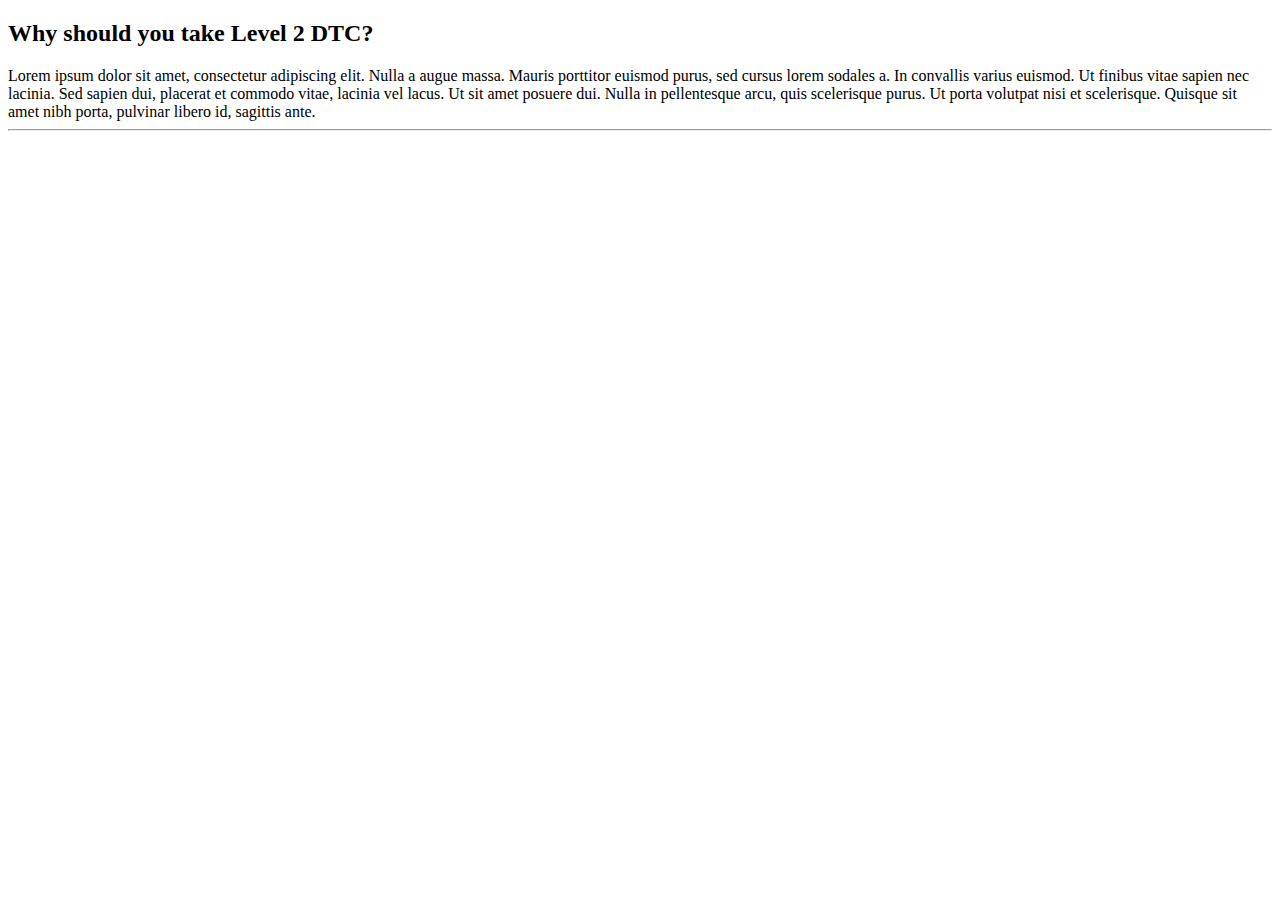
==== level1python/index.html @ a08145a3 "Add files via upload" ====
<!doctype html>
<html lang="en">
	<head>
		<meta charset="utf-8">
		<title></title>

		<meta name="description" content="">
		<link href="css/styles.css" rel="stylesheet">
		<link href="https://fonts.googleapis.com/css?family=Open+Sans|Titillium+Web&display=swap" rel="stylesheet">

	</head>
	<body>

		<article>
			<div>
				<h2>Why should you take Level 2 DTC?</h2>
				<body>Lorem ipsum dolor sit amet, consectetur adipiscing elit. Nulla a augue massa. Mauris porttitor euismod purus, sed cursus lorem sodales a. In convallis varius euismod. Ut finibus vitae sapien nec lacinia. Sed sapien dui, placerat et commodo vitae, lacinia vel lacus. Ut sit amet posuere dui. Nulla in pellentesque arcu, quis scelerisque purus. Ut porta volutpat nisi et scelerisque. Quisque sit amet nibh porta, pulvinar libero id, sagittis ante.</body>
			</div>
			<hr>
			<div>
			</div>

		</article>


		<script src="js/rename-me.js"></script>
	</body>
</html>
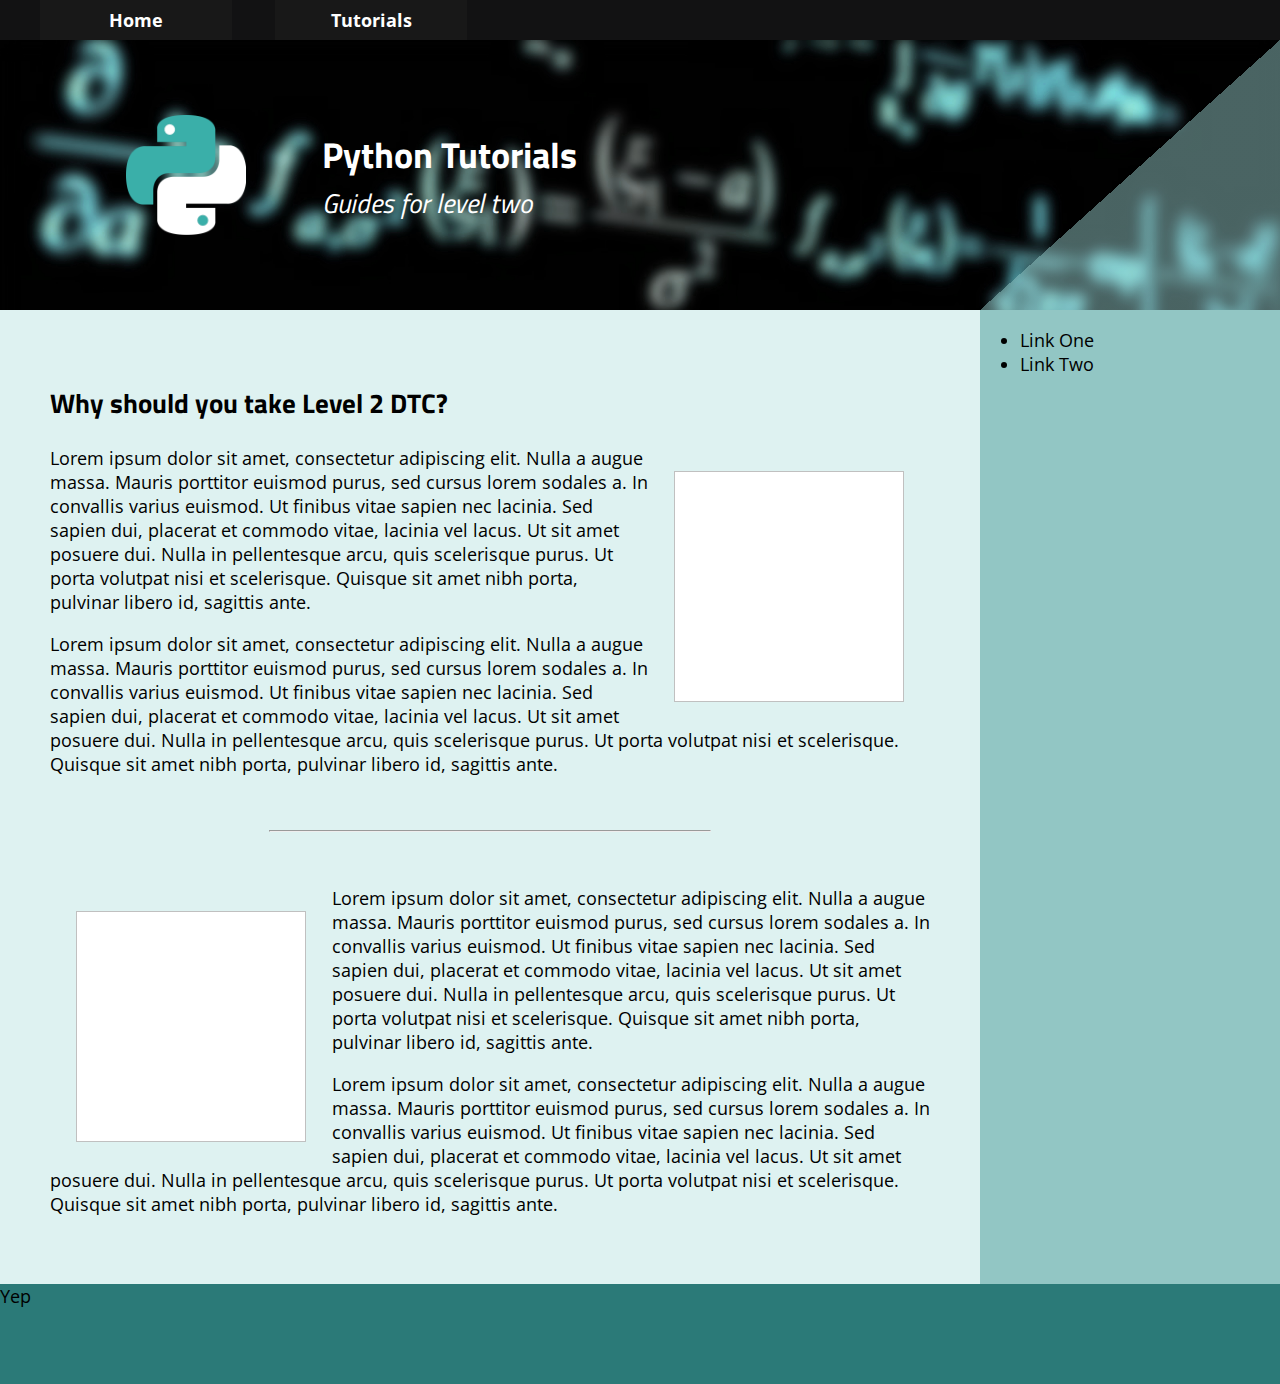
==== commit 6fb62832: "Reformatted Folders" ====
--- a/level1python/index.html
+++ b/level1python/index.html
@@ -3,26 +3,51 @@
 	<head>
 		<meta charset="utf-8">
 		<title></title>
-
 		<meta name="description" content="">
 		<link href="css/styles.css" rel="stylesheet">
 		<link href="https://fonts.googleapis.com/css?family=Open+Sans|Titillium+Web&display=swap" rel="stylesheet">
 
 	</head>
 	<body>
+		<header>
+			<ul id='header_links'>
+				<li><a href='index.html'>Home</a></li>
+				<li><a href='tutorials.html'>Tutorials</a></li>
+			</ul>
+		</header>
+		<section>
+			<img src='img/python-logo.png' draggable='false' id='logo'>
+			<div id='title'>
+				<h1>Python Tutorials</h1>
+				<h2><em>Guides for level two</em></h2>
+			</div>
+		</section>
+		<div id='nav_triangle'></div>
+		<main>
+			<nav>
+				<ul>
+					<li>Link One</li>
+					<li>Link Two</li>
+				</ul>
+			</nav>
+			<article>
+				<div class='text'>
+					<h2>Why should you take Level 2 DTC?</h2>
+					<img class='float_right'>
+					<p>Lorem ipsum dolor sit amet, consectetur adipiscing elit. Nulla a augue massa. Mauris porttitor euismod purus, sed cursus lorem sodales a. In convallis varius euismod. Ut finibus vitae sapien nec lacinia. Sed sapien dui, placerat et commodo vitae, lacinia vel lacus. Ut sit amet posuere dui. Nulla in pellentesque arcu, quis scelerisque purus. Ut porta volutpat nisi et scelerisque. Quisque sit amet nibh porta, pulvinar libero id, sagittis ante.</p>
 
-		<article>
-			<div>
-				<h2>Why should you take Level 2 DTC?</h2>
-				<body>Lorem ipsum dolor sit amet, consectetur adipiscing elit. Nulla a augue massa. Mauris porttitor euismod purus, sed cursus lorem sodales a. In convallis varius euismod. Ut finibus vitae sapien nec lacinia. Sed sapien dui, placerat et commodo vitae, lacinia vel lacus. Ut sit amet posuere dui. Nulla in pellentesque arcu, quis scelerisque purus. Ut porta volutpat nisi et scelerisque. Quisque sit amet nibh porta, pulvinar libero id, sagittis ante.</body>
-			</div>
-			<hr>
-			<div>
-			</div>
+					<p>Lorem ipsum dolor sit amet, consectetur adipiscing elit. Nulla a augue massa. Mauris porttitor euismod purus, sed cursus lorem sodales a. In convallis varius euismod. Ut finibus vitae sapien nec lacinia. Sed sapien dui, placerat et commodo vitae, lacinia vel lacus. Ut sit amet posuere dui. Nulla in pellentesque arcu, quis scelerisque purus. Ut porta volutpat nisi et scelerisque. Quisque sit amet nibh porta, pulvinar libero id, sagittis ante. </p>
+					
+					<hr>
 
-		</article>
+					<img class='float_left'>
+					Lorem ipsum dolor sit amet, consectetur adipiscing elit. Nulla a augue massa. Mauris porttitor euismod purus, sed cursus lorem sodales a. In convallis varius euismod. Ut finibus vitae sapien nec lacinia. Sed sapien dui, placerat et commodo vitae, lacinia vel lacus. Ut sit amet posuere dui. Nulla in pellentesque arcu, quis scelerisque purus. Ut porta volutpat nisi et scelerisque. Quisque sit amet nibh porta, pulvinar libero id, sagittis ante.</p>
+					Lorem ipsum dolor sit amet, consectetur adipiscing elit. Nulla a augue massa. Mauris porttitor euismod purus, sed cursus lorem sodales a. In convallis varius euismod. Ut finibus vitae sapien nec lacinia. Sed sapien dui, placerat et commodo vitae, lacinia vel lacus. Ut sit amet posuere dui. Nulla in pellentesque arcu, quis scelerisque purus. Ut porta volutpat nisi et scelerisque. Quisque sit amet nibh porta, pulvinar libero id, sagittis ante.</p>
 
-
+				</div>
+			</article>
+		</main>
+		<footer>Yep</footer>
 		<script src="js/rename-me.js"></script>
 	</body>
 </html>--- a/level1python/css/styles.css
+++ b/level1python/css/styles.css
@@ -0,0 +1,141 @@
+body{
+	margin: 0;
+	font-family: 'Open Sans', sans-serif;
+	background-color: #def2f1;
+	font-size: 18px;
+}
+
+/* Header styling */
+header{
+	background-color: #121213;
+	height: 40px;
+}
+#header_links{
+	display: inline-block;
+	margin: 0;
+}
+#header_links li{
+	display: inherit;
+	margin-right: 3vw;
+	color: #FFF;
+	background-color: #181818;
+	line-height: 40px;
+	min-width: 15vw;
+}
+#header_links li a{
+	display: block;
+	color: white;
+	text-decoration: none;
+	text-align: center;
+	font-weight: 700;
+	font-size: 1em;
+}
+
+/* Image section styling */
+section{
+	display: flex;
+	align-items: center;
+	height: 30vh;
+	background: url("../img/unnamed.png");
+	background-size: 100vmax;
+	background-color: silver;
+	padding-left: 100px;
+}
+#logo{
+	width: 120px;
+	height: 120px;
+	background-color: transparent;
+}
+#title{
+	display: flex;
+	flex-direction: column;
+	height: 120px;
+	justify-content: center;
+	color: #ffffff;
+}
+#title h1{
+	margin: 0 0 0 4vw;
+	font-size: 4vmin;
+}
+#title h2{
+	font-weight: 400;
+	margin: 0 0 0 4vw;
+	font-size: 3vmin;
+}
+
+
+
+/* Main section styling */
+main{
+	display: flex;
+	background-color: #92c6c4;
+}
+h1, h2, h3, h4{
+	font-family: 'Titillium Web', sans-serif;
+}
+
+
+/* Nav styling */
+#nav_triangle{
+	width: 300px;
+	height: 30vh;
+	background: linear-gradient(to bottom right, transparent 50%, #92c6c480 50%);;
+	position: absolute;
+	right: 0;
+	top: 40px;
+}
+nav{
+	width: 300px;
+	height: 100%;
+	order: 2; /* Place 2nd to left position */
+}
+
+/* Content area styling */
+article{
+	flex: 1; /* Take up remaining available space */
+	background-color: #def2f1;
+	min-height: calc(70vh - 140px);
+	padding: 50px;
+}
+img{
+	background-color: white;
+	width: 18vw;
+	height: 18vw;
+	margin: 2vw;
+}
+.float_right{
+	float: right;
+}
+.float_left{
+	float: left;
+}
+
+hr{
+	margin-top: 6vmin;
+	margin-bottom: 6vmin;
+	width: 50%;
+}
+
+
+
+/* Footer styling */
+footer{
+	background-color: #2b7a78;
+	height: 100px;
+}
+
+
+
+
+/* Media Queries */
+@media screen and (max-width: 1080px){
+	nav, #nav_triangle{
+		display: none;
+	}
+}
+
+
+.text {
+	max-width: 960px;
+	margin: 0 auto;
+}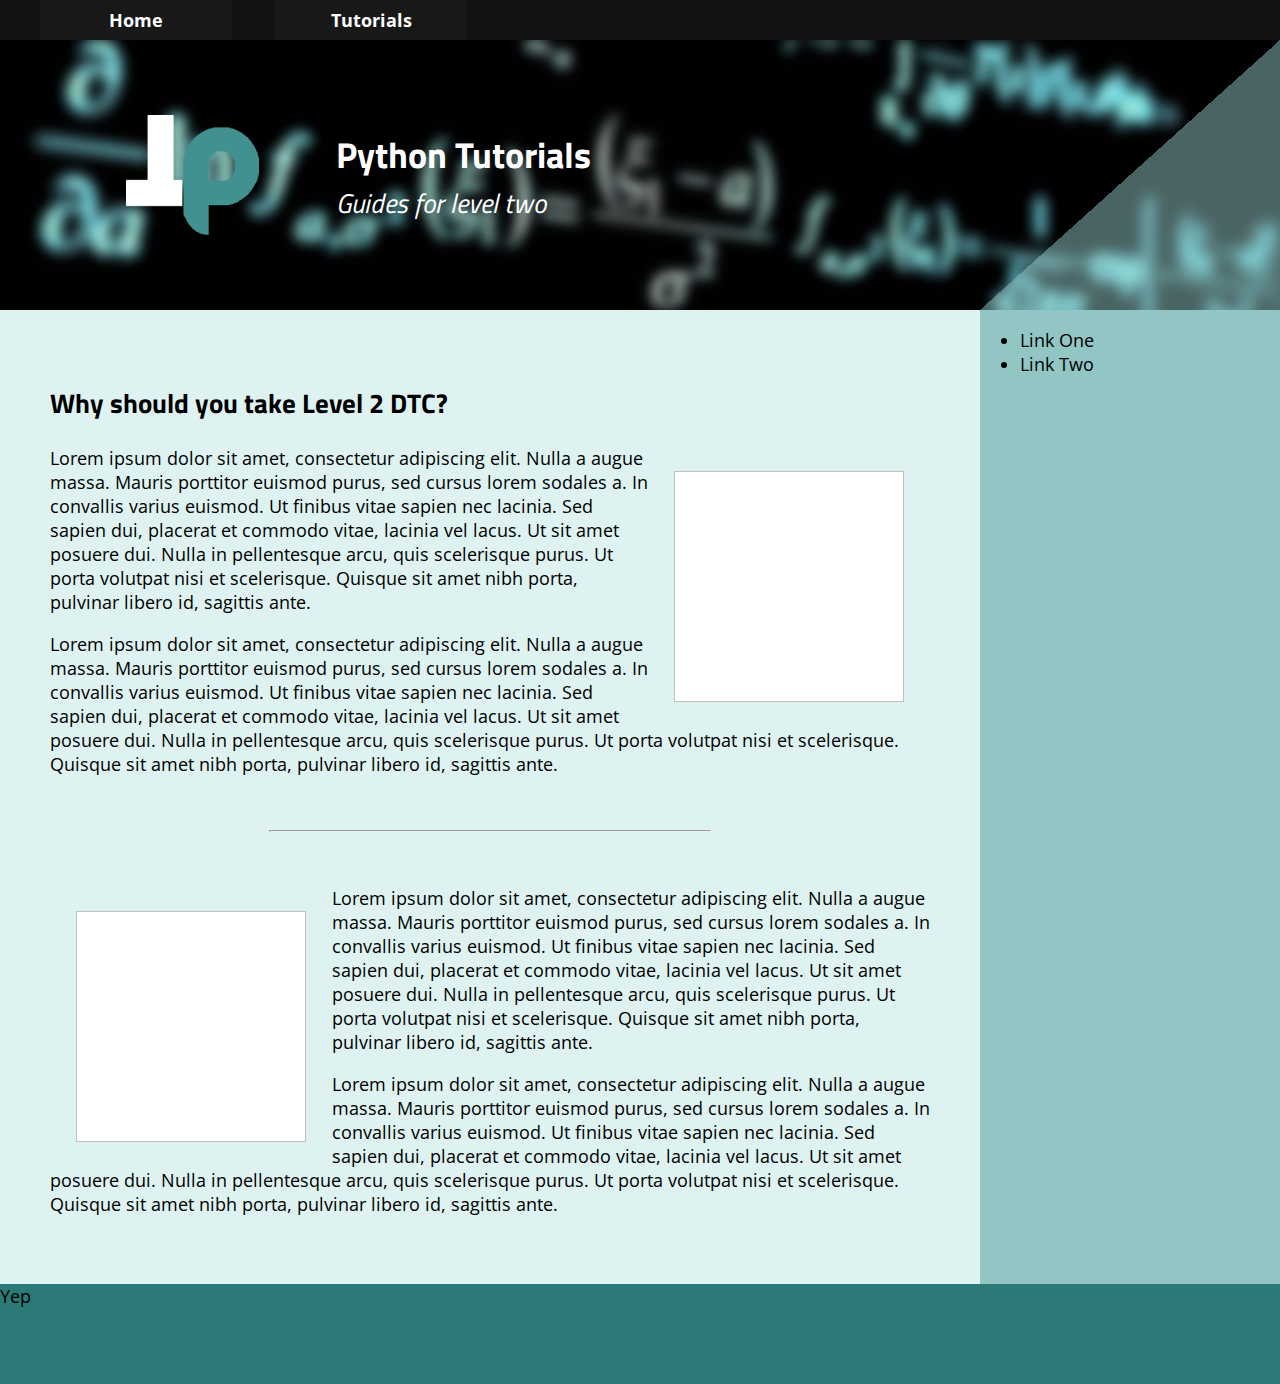
==== commit b8f0ceff: "Logos" ====
--- a/level1python/index.html
+++ b/level1python/index.html
@@ -16,7 +16,7 @@
 			</ul>
 		</header>
 		<section>
-			<img src='img/python-logo.png' draggable='false' id='logo'>
+			<img src='img/ptlogodark.png' draggable='false' id='logo'>
 			<div id='title'>
 				<h1>Python Tutorials</h1>
 				<h2><em>Guides for level two</em></h2>
--- a/level1python/css/styles.css
+++ b/level1python/css/styles.css
@@ -42,7 +42,7 @@
 	padding-left: 100px;
 }
 #logo{
-	width: 120px;
+	width: 133.3px;
 	height: 120px;
 	background-color: transparent;
 }
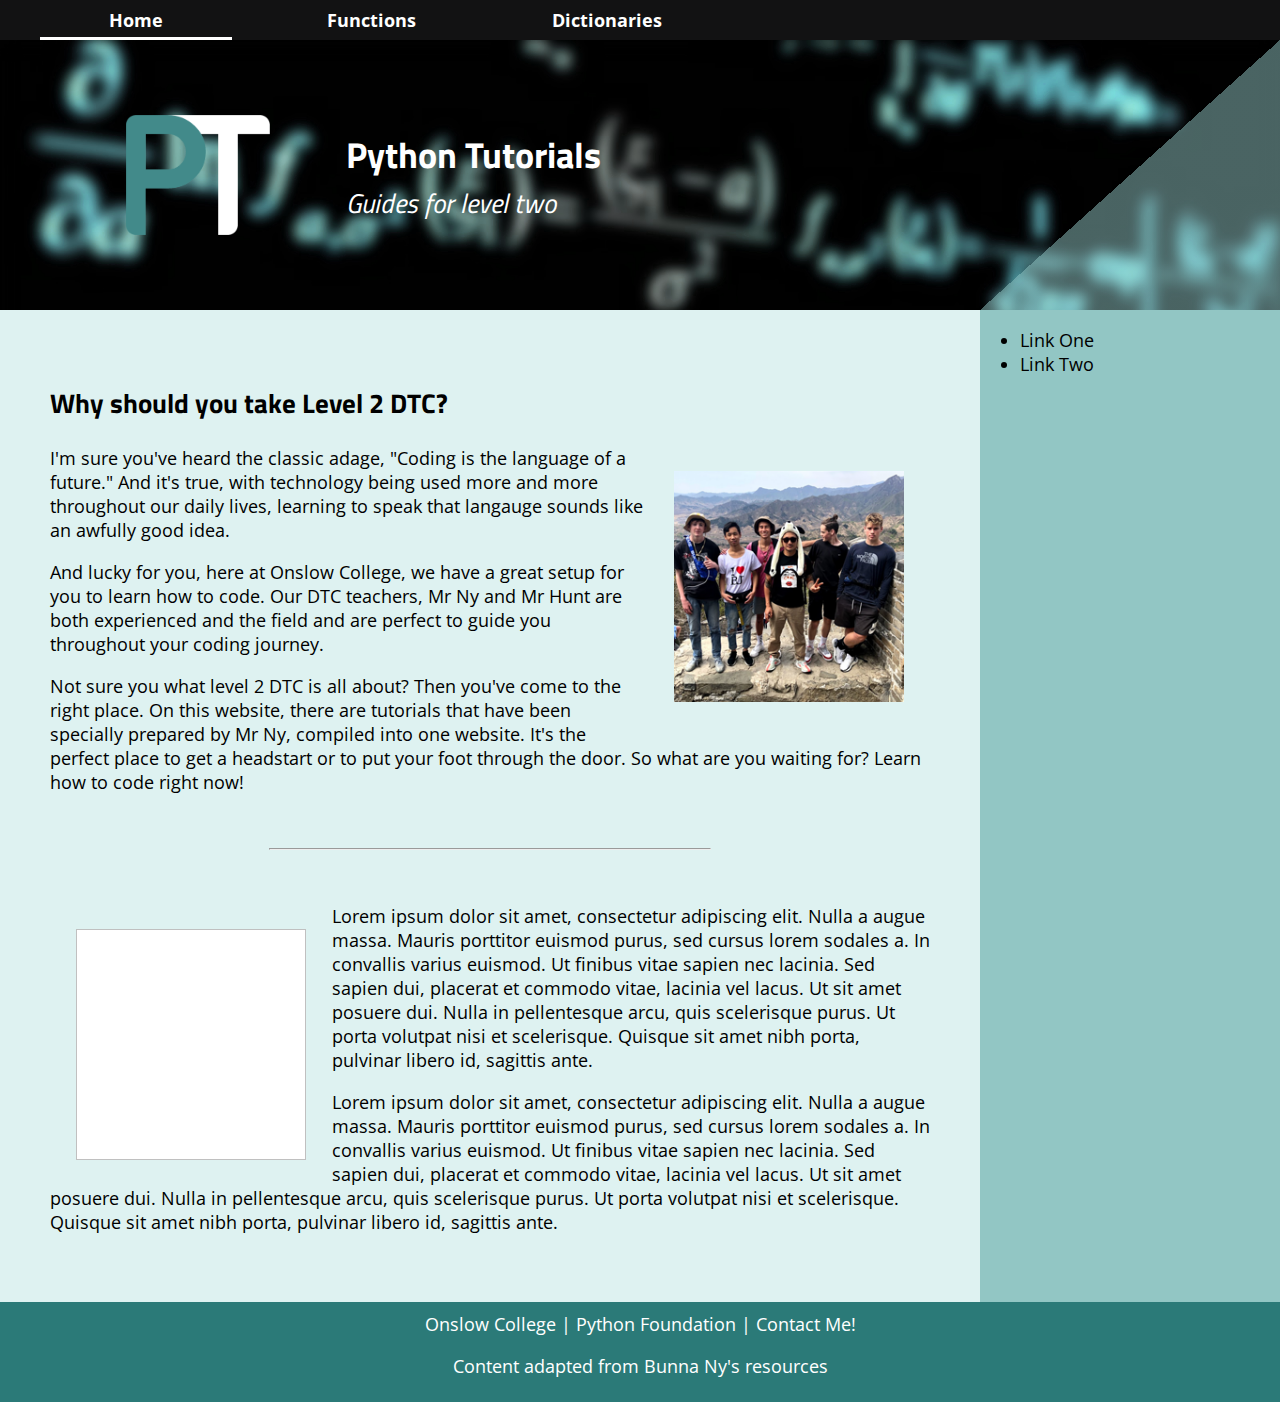
==== commit 9600fe16: "V2" ====
--- a/level1python/index.html
+++ b/level1python/index.html
@@ -4,19 +4,23 @@
 		<meta charset="utf-8">
 		<title></title>
 		<meta name="description" content="">
+		<meta name="viewport" content="width=device-width">
 		<link href="css/styles.css" rel="stylesheet">
 		<link href="https://fonts.googleapis.com/css?family=Open+Sans|Titillium+Web&display=swap" rel="stylesheet">
-
+		<script src="https://ajax.googleapis.com/ajax/libs/jquery/3.4.1/jquery.min.js"></script>
+		<script src="js/hamburger_menu.js"></script>
 	</head>
 	<body>
 		<header>
 			<ul id='header_links'>
-				<li><a href='index.html'>Home</a></li>
-				<li><a href='tutorials.html'>Tutorials</a></li>
+				<li id='current_link'><a href='index.html'>Home</a></li>
+				<li><a href='functions.html'>Functions</a></li>
+				<li><a href='dictionaries.html'>Dictionaries</a></li>
 			</ul>
 		</header>
+		<img id='hamburger_btn' src='img/hamburger.png' alt='Side navigation button.' draggable='false'>
 		<section>
-			<img src='img/ptlogodark.png' draggable='false' id='logo'>
+			<img src='img/python-logo.png' draggable='false' id='logo'>
 			<div id='title'>
 				<h1>Python Tutorials</h1>
 				<h2><em>Guides for level two</em></h2>
@@ -33,10 +37,12 @@
 			<article>
 				<div class='text'>
 					<h2>Why should you take Level 2 DTC?</h2>
-					<img class='float_right'>
-					<p>Lorem ipsum dolor sit amet, consectetur adipiscing elit. Nulla a augue massa. Mauris porttitor euismod purus, sed cursus lorem sodales a. In convallis varius euismod. Ut finibus vitae sapien nec lacinia. Sed sapien dui, placerat et commodo vitae, lacinia vel lacus. Ut sit amet posuere dui. Nulla in pellentesque arcu, quis scelerisque purus. Ut porta volutpat nisi et scelerisque. Quisque sit amet nibh porta, pulvinar libero id, sagittis ante.</p>
+					<img src='img/bunnanyganggang.png' alt="A picture of Bunna Ny and some of his students posed on the Great Wall of China" class='float_right'>
+					<p>I'm sure you've heard the classic adage, "Coding is the language of a future." And it's true, with technology being used more and more throughout our daily lives, learning to speak that langauge sounds like an awfully good idea.</p>
 
-					<p>Lorem ipsum dolor sit amet, consectetur adipiscing elit. Nulla a augue massa. Mauris porttitor euismod purus, sed cursus lorem sodales a. In convallis varius euismod. Ut finibus vitae sapien nec lacinia. Sed sapien dui, placerat et commodo vitae, lacinia vel lacus. Ut sit amet posuere dui. Nulla in pellentesque arcu, quis scelerisque purus. Ut porta volutpat nisi et scelerisque. Quisque sit amet nibh porta, pulvinar libero id, sagittis ante. </p>
+					<p>And lucky for you, here at Onslow College, we have a great setup for you to learn how to code. Our DTC teachers, Mr Ny and Mr Hunt are both experienced and the field and are perfect to guide you throughout your coding journey.</p>
+
+					<p>Not sure you what level 2 DTC is all about? Then you've come to the right place. On this website, there are tutorials that have been specially prepared by Mr Ny, compiled into one website. It's the perfect place to get a headstart or to put your foot through the door. So what are you waiting for? Learn how to code right now!</p>
 					
 					<hr>
 
@@ -47,7 +53,11 @@
 				</div>
 			</article>
 		</main>
-		<footer>Yep</footer>
+		<footer>
+			<p id="footer_p"><a href="https://www.onslow.school.nz/">Onslow College</a> | <a href="https://www.python.org/">Python Foundation</a> | <a href="mailto:williamfrederickkho@gmail.com">Contact Me!</a></p>
+			<p>Content adapted from Bunna Ny's resources</p>
+
+		</footer>
 		<script src="js/rename-me.js"></script>
 	</body>
 </html>--- a/level1python/css/styles.css
+++ b/level1python/css/styles.css
@@ -9,18 +9,32 @@
 header{
 	background-color: #121213;
 	height: 40px;
+	position: -webkit-sticky;
+	position: sticky;
+	top: 0;
+	z-index: 1;
 }
 #header_links{
 	display: inline-block;
 	margin: 0;
 }
 #header_links li{
+	box-sizing: border-box;
 	display: inherit;
 	margin-right: 3vw;
 	color: #FFF;
-	background-color: #181818;
+	background-color: #121213;
 	line-height: 40px;
 	min-width: 15vw;
+	transition: background-color 0.3s, box-shadow 0.3s;
+}
+#current_link{
+	box-shadow: 0px -3px 0px #ffffff inset;
+
+}
+#header_links li:hover{
+	background-color: #39393b;
+	box-shadow: 0px -3px 0px #ffffff inset;
 }
 #header_links li a{
 	display: block;
@@ -36,14 +50,14 @@
 	display: flex;
 	align-items: center;
 	height: 30vh;
-	background: url("../img/unnamed.png");
+	background: url("../img/background.png");
 	background-size: 100vmax;
 	background-color: silver;
 	padding-left: 100px;
 }
 #logo{
-	width: 133.3px;
-	height: 120px;
+	max-width: 144px;
+	max-height: 120px;
 	background-color: transparent;
 }
 #title{
@@ -89,6 +103,20 @@
 	height: 100%;
 	order: 2; /* Place 2nd to left position */
 }
+#hamburger_btn{
+	background-color: #121213;
+	position: fixed;
+	border-radius: 8px;
+	padding: 5px;
+	box-sizing: border-box;
+	height: 40px;
+	width: 40px;
+	margin: 4px;
+	right:0;
+	bottom: 0;
+	cursor: pointer;
+	visibility: hidden;
+}
 
 /* Content area styling */
 article{
@@ -97,6 +125,10 @@
 	min-height: calc(70vh - 140px);
 	padding: 50px;
 }
+.text {
+	max-width: 960px;
+	margin: 0 auto;
+}
 img{
 	background-color: white;
 	width: 18vw;
@@ -116,26 +148,75 @@
 	width: 50%;
 }
 
-
-
+/* Code area styling */
+span{
+	font-family: "Courier New", Courier, monospace;
+}
+pre{
+	font-family: "Courier New", Courier, monospace;
+    font-size: 0.875em;
+    background-color: #92c6c480;
+    padding: 20px 20px 20px 40px;
+    tab-size: 2vw;
+    white-space: pre-wrap;
+    word-wrap: break-word;
+    transition: 0.3s;
+    border-radius: 5px;
+}
+pre:hover {
+  box-shadow: 2px 4px 16px #0d5c5899;
+}
+.red{
+	color: #FF0000;
+}
+.orange{
+	color:	#FFA500;
+}
+.darkblue{
+	color: #004d99;
+}
+.purple{
+	color: 	#9400D3;
+}
+.green{
+	color: #008000;
+}
 /* Footer styling */
 footer{
 	background-color: #2b7a78;
 	height: 100px;
-}
-
-
-
+	text-align: center;
+	color: #ffffff;
+	margin-top: -18px;
+}
+footer p{
+	padding-top: -5px;
+}
+#footer_p{
+	padding-top: 10px;
+}
+footer a:link, footer a:visited{
+	color: #ffffff;
+	text-decoration: none;
+}
+footer a:hover, footer a:active{
+	color: #ffffff;
+	text-decoration: underline;
+	font-weight: bold;
+}
 
 /* Media Queries */
 @media screen and (max-width: 1080px){
 	nav, #nav_triangle{
-		display: none;
+		right: 0;
+		position: fixed;
+		background: #92c6c4ee;
 	}
-}
-
-
-.text {
-	max-width: 960px;
-	margin: 0 auto;
-}+	#hamburger_btn{
+		visibility: visible;
+		z-index: 2;
+	}
+	#header_links li a{
+		font-size: 2.5vw;
+	}
+}
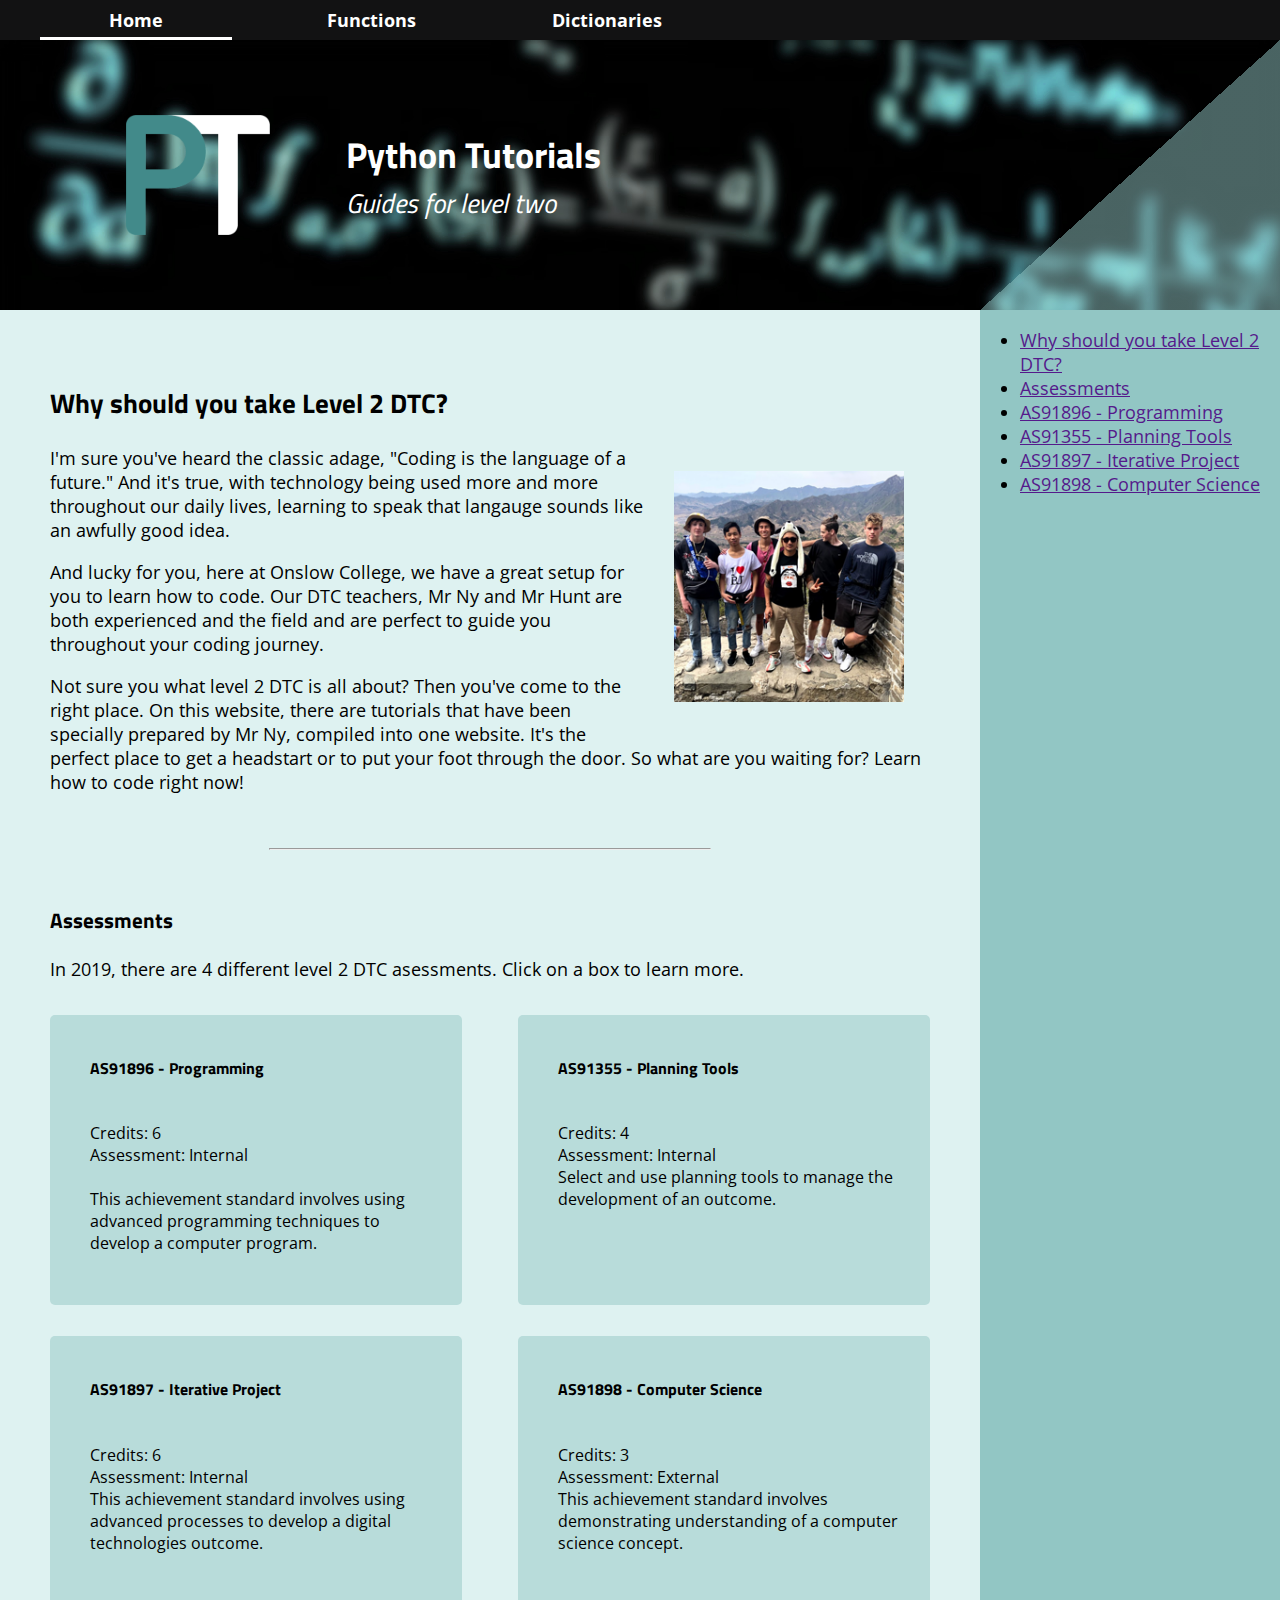
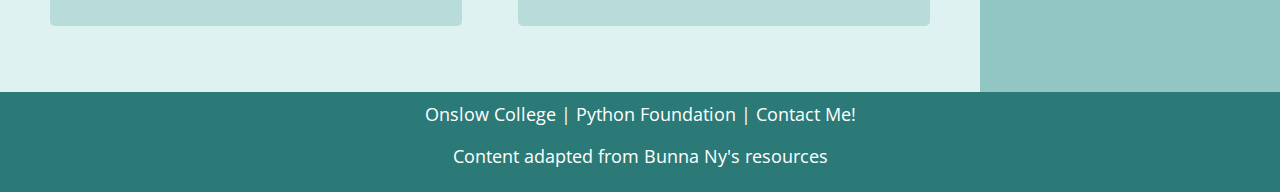
==== commit 43f9296b: "v2.2" ====
--- a/level1python/index.html
+++ b/level1python/index.html
@@ -30,14 +30,18 @@
 		<main>
 			<nav>
 				<ul>
-					<li>Link One</li>
-					<li>Link Two</li>
+					<li><a href="">Why should you take Level 2 DTC?</a></li>
+					<li><a href="">Assessments</a></li>
+					<li><a href="">AS91896 - Programming</a></li>
+					<li><a href="">AS91355 - Planning Tools</a></li>
+					<li><a href="">AS91897 - Iterative Project</a></li>
+					<li><a href="">AS91898 - Computer Science</a></li>
 				</ul>
 			</nav>
 			<article>
 				<div class='text'>
 					<h2>Why should you take Level 2 DTC?</h2>
-					<img src='img/bunnanyganggang.png' alt="A picture of Bunna Ny and some of his students posed on the Great Wall of China" class='float_right'>
+					<img src='img/bunnanyganggang.png' alt="A picture of Bunna Ny and some of his students posed on the Great Wall of China" class="float_right  content_image">
 					<p>I'm sure you've heard the classic adage, "Coding is the language of a future." And it's true, with technology being used more and more throughout our daily lives, learning to speak that langauge sounds like an awfully good idea.</p>
 
 					<p>And lucky for you, here at Onslow College, we have a great setup for you to learn how to code. Our DTC teachers, Mr Ny and Mr Hunt are both experienced and the field and are perfect to guide you throughout your coding journey.</p>
@@ -46,9 +50,31 @@
 					
 					<hr>
 
-					<img class='float_left'>
-					Lorem ipsum dolor sit amet, consectetur adipiscing elit. Nulla a augue massa. Mauris porttitor euismod purus, sed cursus lorem sodales a. In convallis varius euismod. Ut finibus vitae sapien nec lacinia. Sed sapien dui, placerat et commodo vitae, lacinia vel lacus. Ut sit amet posuere dui. Nulla in pellentesque arcu, quis scelerisque purus. Ut porta volutpat nisi et scelerisque. Quisque sit amet nibh porta, pulvinar libero id, sagittis ante.</p>
-					Lorem ipsum dolor sit amet, consectetur adipiscing elit. Nulla a augue massa. Mauris porttitor euismod purus, sed cursus lorem sodales a. In convallis varius euismod. Ut finibus vitae sapien nec lacinia. Sed sapien dui, placerat et commodo vitae, lacinia vel lacus. Ut sit amet posuere dui. Nulla in pellentesque arcu, quis scelerisque purus. Ut porta volutpat nisi et scelerisque. Quisque sit amet nibh porta, pulvinar libero id, sagittis ante.</p>
+					<h3>Assessments</h3>
+
+					<p>In 2019, there are 4 different level 2 DTC asessments. Click on a box to learn more.</p>
+
+					<a href=" https://www.nzqa.govt.nz/nqfdocs/ncea-resource/achievements/2019/as91896.pdf "><pre class="assessment_box float_left"><h4>AS91896 - Programming</h4>
+Credits: 6 
+Assessment: Internal 
+
+This achievement standard involves using advanced programming techniques to develop a computer program.  </pre> </a>
+					
+					<a href="https://www.nzqa.govt.nz/nqfdocs/ncea-resource/achievements/2019/as91355.pdf "><pre class="assessment_box float_right" ><h4>AS91355 - Planning Tools</h4>
+Credits: 4 
+Assessment: Internal 
+Select and use planning tools to manage the development of an outcome. </pre></a>	
+					
+					<a href="https://www.nzqa.govt.nz/nqfdocs/ncea-resource/achievements/2019/as91897.pdf "><pre class="assessment_box float_left" ><h4>AS91897 - Iterative Project</h4>
+Credits: 6 
+Assessment: Internal 
+This achievement standard involves using advanced processes to develop a digital technologies outcome. </pre></a>
+					
+					
+					<a href="https://www.nzqa.govt.nz/nqfdocs/ncea-resource/achievements/2019/as91898.pdf "><pre class="assessment_box float_right" ><h4>AS91898 - Computer Science</h4>
+Credits: 3 
+Assessment: External 
+This achievement standard involves demonstrating understanding of a computer science concept.  </pre></a>
 
 				</div>
 			</article>
--- a/level1python/css/styles.css
+++ b/level1python/css/styles.css
@@ -103,6 +103,9 @@
 	height: 100%;
 	order: 2; /* Place 2nd to left position */
 }
+/*nav li{
+	text-decoration-style: underline;
+}*/
 #hamburger_btn{
 	background-color: #121213;
 	position: fixed;
@@ -135,13 +138,30 @@
 	height: 18vw;
 	margin: 2vw;
 }
+figure {
+    display: table;
+}
+figcaption {
+    display: table-caption;
+    margin-top: -10px;
+    caption-side: bottom;
+    font-size: 1em;
+   	text-align: center;
+}
 .float_right{
 	float: right;
 }
 .float_left{
 	float: left;
 }
-
+.assessment_box{
+	width: 40%;
+	height: 250px;
+}
+article a:link, article a:visited{
+	color: #000000;
+	text-decoration: none;
+}
 hr{
 	margin-top: 6vmin;
 	margin-bottom: 6vmin;
@@ -153,8 +173,8 @@
 	font-family: "Courier New", Courier, monospace;
 }
 pre{
-	font-family: "Courier New", Courier, monospace;
-    font-size: 0.875em;
+	font-family: 'Open Sans', sans-serif;
+	 font-size: 0.875em;
     background-color: #92c6c480;
     padding: 20px 20px 20px 40px;
     tab-size: 2vw;
@@ -163,6 +183,9 @@
     transition: 0.3s;
     border-radius: 5px;
 }
+pre .code{
+	font-family: "Courier New", Courier, monospace;
+}
 pre:hover {
   box-shadow: 2px 4px 16px #0d5c5899;
 }
@@ -219,4 +242,14 @@
 	#header_links li a{
 		font-size: 2.5vw;
 	}
-}
+	.content_image{
+		width: 70vw;
+		height: 70vw;
+		margin: 2vw;
+	}
+	.assessment_box{
+		width: 90%;
+		float: none;
+	}
+
+}
